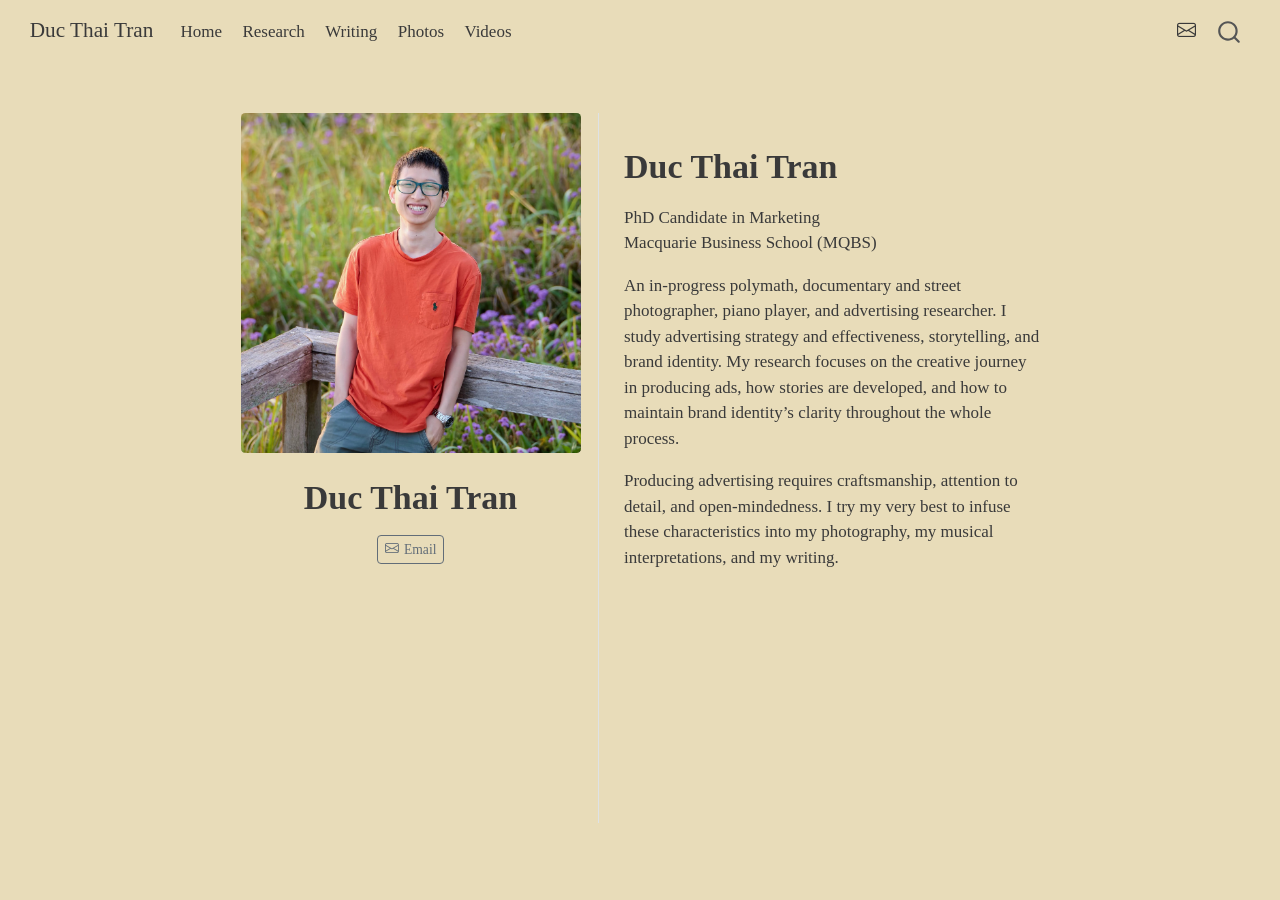
==== docs/index.html @ bf2e7175 "Add files via upload" ====
<!DOCTYPE html>
<html xmlns="http://www.w3.org/1999/xhtml" lang="en" xml:lang="en"><head>

<meta charset="utf-8">
<meta name="generator" content="quarto-1.9.37">

<meta name="viewport" content="width=device-width, initial-scale=1.0, user-scalable=yes">


<title>Duc Thai Tran</title>
<style>
/* Default styles provided by pandoc.
** See https://pandoc.org/MANUAL.html#variables-for-html for config info.
*/
code{white-space: pre-wrap;}
span.smallcaps{font-variant: small-caps;}
div.columns{display: flex; gap: min(4vw, 1.5em);}
div.column{flex: auto; overflow-x: auto;}
div.hanging-indent{margin-left: 1.5em; text-indent: -1.5em;}
ul.task-list{list-style: none;}
ul.task-list li input[type="checkbox"] {
  width: 0.8em;
  margin: 0 0.8em 0.2em -1em; /* quarto-specific, see https://github.com/quarto-dev/quarto-cli/issues/4556 */ 
  vertical-align: middle;
}
</style>


<script src="site_libs/quarto-nav/quarto-nav.js"></script>
<script src="site_libs/quarto-nav/headroom.min.js"></script>
<script src="site_libs/clipboard/clipboard.min.js"></script>
<script src="site_libs/quarto-search/autocomplete.umd.js"></script>
<script src="site_libs/quarto-search/fuse.min.js"></script>
<script src="site_libs/quarto-search/quarto-search.js"></script>
<meta name="quarto:offset" content="./">
<script src="site_libs/quarto-html/quarto.js" type="module"></script>
<script src="site_libs/quarto-html/tabsets/tabsets.js" type="module"></script>
<script src="site_libs/quarto-html/popper.min.js"></script>
<script src="site_libs/quarto-html/tippy.umd.min.js"></script>
<link href="site_libs/quarto-html/tippy.css" rel="stylesheet">
<link href="site_libs/quarto-html/quarto-syntax-highlighting-7f8f88aac4f3542376d5c11b86a4c14d.css" rel="stylesheet" id="quarto-text-highlighting-styles">
<script src="site_libs/bootstrap/bootstrap.min.js"></script>
<link href="site_libs/bootstrap/bootstrap-icons.css" rel="stylesheet">
<link href="site_libs/bootstrap/bootstrap-d3c31d9583dd4efadbca0275235f4aaf.min.css" rel="stylesheet" append-hash="true" id="quarto-bootstrap" data-mode="light">
<script id="quarto-search-options" type="application/json">{
  "location": "navbar",
  "copy-button": false,
  "collapse-after": 3,
  "panel-placement": "end",
  "type": "overlay",
  "limit": 50,
  "keyboard-shortcut": [
    "f",
    "/",
    "s"
  ],
  "show-item-context": false,
  "language": {
    "search-no-results-text": "No results",
    "search-matching-documents-text": "matching documents",
    "search-copy-link-title": "Copy link to search",
    "search-hide-matches-text": "Hide additional matches",
    "search-more-match-text": "more match in this document",
    "search-more-matches-text": "more matches in this document",
    "search-clear-button-title": "Clear",
    "search-text-placeholder": "",
    "search-detached-cancel-button-title": "Cancel",
    "search-submit-button-title": "Submit",
    "search-label": "Search"
  }
}</script>


<link rel="stylesheet" href="styles.css">
</head>

<body class="nav-fixed fullcontent quarto-light">

<div id="quarto-search-results"></div>
  <header id="quarto-header" class="headroom fixed-top">
    <nav class="navbar navbar-expand-lg " data-bs-theme="dark">
      <div class="navbar-container container-fluid">
      <div class="navbar-brand-container mx-auto">
    <a class="navbar-brand" href="./index.html">
    <span class="navbar-title">Duc Thai Tran</span>
    </a>
  </div>
            <div id="quarto-search" class="" title="Search"></div>
          <button class="navbar-toggler" type="button" data-bs-toggle="collapse" data-bs-target="#navbarCollapse" aria-controls="navbarCollapse" role="menu" aria-expanded="false" aria-label="Toggle navigation" onclick="if (window.quartoToggleHeadroom) { window.quartoToggleHeadroom(); }">
  <span class="navbar-toggler-icon"></span>
</button>
          <div class="collapse navbar-collapse" id="navbarCollapse">
            <ul class="navbar-nav navbar-nav-scroll me-auto">
  <li class="nav-item">
    <a class="nav-link active" href="./index.html" aria-current="page"> 
<span class="menu-text">Home</span></a>
  </li>  
  <li class="nav-item">
    <a class="nav-link" href="./research.qmd"> 
<span class="menu-text">Research</span></a>
  </li>  
  <li class="nav-item">
    <a class="nav-link" href="./posts.qmd"> 
<span class="menu-text">Writing</span></a>
  </li>  
  <li class="nav-item">
    <a class="nav-link" href="./photos.qmd"> 
<span class="menu-text">Photos</span></a>
  </li>  
  <li class="nav-item">
    <a class="nav-link" href="./videos.qmd"> 
<span class="menu-text">Videos</span></a>
  </li>  
</ul>
            <ul class="navbar-nav navbar-nav-scroll ms-auto">
  <li class="nav-item compact">
    <a class="nav-link" href="mailto:your.email@students.mq.edu.au"> <i class="bi bi-envelope" role="img">
</i> 
<span class="menu-text"></span></a>
  </li>  
</ul>
          </div> <!-- /navcollapse -->
            <div class="quarto-navbar-tools">
</div>
      </div> <!-- /container-fluid -->
    </nav>
</header>
<!-- content -->
<div id="quarto-content" class="quarto-container page-columns page-rows-contents page-layout-article page-navbar">
<!-- sidebar -->
<!-- margin-sidebar -->
    
<!-- main -->
<div class="quarto-about-trestles">
  <div class="about-entity">
    <img src="images/profile.jpeg" class="about-image
  rounded " style="width: 20em;">
<header id="title-block-header" class="quarto-title-block default">
<div class="quarto-title">
<h1 class="title">Duc Thai Tran</h1>
</div>
<div class="quarto-title-meta">
  </div>
</header>
    <div class="about-links">
  <a href="mailto:ducthai.tran@mq.edu.au" class="about-link" rel="" target="">
    <i class="bi bi-envelope"></i>
     <span class="about-link-text">Email</span>
  </a>
</div>
  </div>
  <div class="about-contents"><main class="content" id="quarto-document-content">
<section id="duc-thai-tran" class="level1">
<h1>Duc Thai Tran</h1>
<p>PhD Candidate in Marketing<br>
Macquarie Business School (MQBS)</p>
<p>An in-progress polymath, documentary and street photographer, piano player, and advertising researcher. I study advertising strategy and effectiveness, storytelling, and brand identity. My research focuses on the creative journey in producing ads, how stories are developed, and how to maintain brand identity’s clarity throughout the whole process.</p>
<p>Producing advertising requires craftsmanship, attention to detail, and open-mindedness. I try my very best to infuse these characteristics into my photography, my musical interpretations, and my writing.</p>


</section>
</main></div>
</div>
 <!-- /main -->
<script id="quarto-html-after-body" type="application/javascript">
  window.document.addEventListener("DOMContentLoaded", function (event) {
    const isCodeAnnotation = (el) => {
      for (const clz of el.classList) {
        if (clz.startsWith('code-annotation-')) {                     
          return true;
        }
      }
      return false;
    }
    const onCopySuccess = function(e) {
      // button target
      const button = e.trigger;
      // don't keep focus
      button.blur();
      // flash "checked"
      button.classList.add('code-copy-button-checked');
      var currentTitle = button.getAttribute("title");
      button.setAttribute("title", "Copied!");
      let tooltip;
      if (window.bootstrap) {
        button.setAttribute("data-bs-toggle", "tooltip");
        button.setAttribute("data-bs-placement", "left");
        button.setAttribute("data-bs-title", "Copied!");
        tooltip = new bootstrap.Tooltip(button, 
          { trigger: "manual", 
            customClass: "code-copy-button-tooltip",
            offset: [0, -8]});
        tooltip.show();    
      }
      setTimeout(function() {
        if (tooltip) {
          tooltip.hide();
          button.removeAttribute("data-bs-title");
          button.removeAttribute("data-bs-toggle");
          button.removeAttribute("data-bs-placement");
        }
        button.setAttribute("title", currentTitle);
        button.classList.remove('code-copy-button-checked');
      }, 1000);
      // clear code selection
      e.clearSelection();
    }
    const getTextToCopy = function(trigger) {
      const outerScaffold = trigger.parentElement.cloneNode(true);
      const codeEl = outerScaffold.querySelector('code');
      for (const childEl of codeEl.children) {
        if (isCodeAnnotation(childEl)) {
          childEl.remove();
        }
      }
      return codeEl.innerText;
    }
    const clipboard = new window.ClipboardJS('.code-copy-button:not([data-in-quarto-modal])', {
      text: getTextToCopy
    });
    clipboard.on('success', onCopySuccess);
    if (window.document.getElementById('quarto-embedded-source-code-modal')) {
      const clipboardModal = new window.ClipboardJS('.code-copy-button[data-in-quarto-modal]', {
        text: getTextToCopy,
        container: window.document.getElementById('quarto-embedded-source-code-modal')
      });
      clipboardModal.on('success', onCopySuccess);
    }
      var localhostRegex = new RegExp(/^(?:http|https):\/\/localhost\:?[0-9]*\//);
      var mailtoRegex = new RegExp(/^mailto:/);
        var filterRegex = new RegExp('/' + window.location.host + '/');
      var isInternal = (href) => {
          return filterRegex.test(href) || localhostRegex.test(href) || mailtoRegex.test(href);
      }
      // Inspect non-navigation links and adorn them if external
     var links = window.document.querySelectorAll('a[href]:not(.nav-link):not(.navbar-brand):not(.toc-action):not(.sidebar-link):not(.sidebar-item-toggle):not(.pagination-link):not(.no-external):not([aria-hidden]):not(.dropdown-item):not(.quarto-navigation-tool):not(.about-link)');
      for (var i=0; i<links.length; i++) {
        const link = links[i];
        if (!isInternal(link.href)) {
          // undo the damage that might have been done by quarto-nav.js in the case of
          // links that we want to consider external
          if (link.dataset.originalHref !== undefined) {
            link.href = link.dataset.originalHref;
          }
        }
      }
    function tippyHover(el, contentFn, onTriggerFn, onUntriggerFn) {
      const config = {
        allowHTML: true,
        maxWidth: 500,
        delay: 100,
        arrow: false,
        appendTo: function(el) {
            return el.parentElement;
        },
        interactive: true,
        interactiveBorder: 10,
        theme: 'quarto',
        placement: 'bottom-start',
      };
      if (contentFn) {
        config.content = contentFn;
      }
      if (onTriggerFn) {
        config.onTrigger = onTriggerFn;
      }
      if (onUntriggerFn) {
        config.onUntrigger = onUntriggerFn;
      }
      window.tippy(el, config); 
    }
    const noterefs = window.document.querySelectorAll('a[role="doc-noteref"]');
    for (var i=0; i<noterefs.length; i++) {
      const ref = noterefs[i];
      tippyHover(ref, function() {
        // use id or data attribute instead here
        let href = ref.getAttribute('data-footnote-href') || ref.getAttribute('href');
        try { href = new URL(href).hash; } catch {}
        const id = href.replace(/^#\/?/, "");
        const note = window.document.getElementById(id);
        if (note) {
          return note.innerHTML;
        } else {
          return "";
        }
      });
    }
    const xrefs = window.document.querySelectorAll('a.quarto-xref');
    const processXRef = (id, note) => {
      // Strip column container classes
      const stripColumnClz = (el) => {
        el.classList.remove("page-full", "page-columns");
        if (el.children) {
          for (const child of el.children) {
            stripColumnClz(child);
          }
        }
      }
      stripColumnClz(note)
      if (id === null || id.startsWith('sec-')) {
        // Special case sections, only their first couple elements
        const container = document.createElement("div");
        if (note.children && note.children.length > 2) {
          container.appendChild(note.children[0].cloneNode(true));
          for (let i = 1; i < note.children.length; i++) {
            const child = note.children[i];
            if (child.tagName === "P" && child.innerText === "") {
              continue;
            } else {
              container.appendChild(child.cloneNode(true));
              break;
            }
          }
          if (window.Quarto?.typesetMath) {
            window.Quarto.typesetMath(container);
          }
          return container.innerHTML
        } else {
          if (window.Quarto?.typesetMath) {
            window.Quarto.typesetMath(note);
          }
          return note.innerHTML;
        }
      } else {
        // Remove any anchor links if they are present
        const anchorLink = note.querySelector('a.anchorjs-link');
        if (anchorLink) {
          anchorLink.remove();
        }
        if (window.Quarto?.typesetMath) {
          window.Quarto.typesetMath(note);
        }
        if (note.classList.contains("callout")) {
          return note.outerHTML;
        } else {
          return note.innerHTML;
        }
      }
    }
    for (var i=0; i<xrefs.length; i++) {
      const xref = xrefs[i];
      tippyHover(xref, undefined, function(instance) {
        instance.disable();
        let url = xref.getAttribute('href');
        let hash = undefined; 
        if (url.startsWith('#')) {
          hash = url;
        } else {
          try { hash = new URL(url).hash; } catch {}
        }
        if (hash) {
          const id = hash.replace(/^#\/?/, "");
          const note = window.document.getElementById(id);
          if (note !== null) {
            try {
              const html = processXRef(id, note.cloneNode(true));
              instance.setContent(html);
            } finally {
              instance.enable();
              instance.show();
            }
          } else {
            // See if we can fetch this
            fetch(url.split('#')[0])
            .then(res => res.text())
            .then(html => {
              const parser = new DOMParser();
              const htmlDoc = parser.parseFromString(html, "text/html");
              const note = htmlDoc.getElementById(id);
              if (note !== null) {
                const html = processXRef(id, note);
                instance.setContent(html);
              } 
            }).finally(() => {
              instance.enable();
              instance.show();
            });
          }
        } else {
          // See if we can fetch a full url (with no hash to target)
          // This is a special case and we should probably do some content thinning / targeting
          fetch(url)
          .then(res => res.text())
          .then(html => {
            const parser = new DOMParser();
            const htmlDoc = parser.parseFromString(html, "text/html");
            const note = htmlDoc.querySelector('main.content');
            if (note !== null) {
              // This should only happen for chapter cross references
              // (since there is no id in the URL)
              // remove the first header
              if (note.children.length > 0 && note.children[0].tagName === "HEADER") {
                note.children[0].remove();
              }
              const html = processXRef(null, note);
              instance.setContent(html);
            } 
          }).finally(() => {
            instance.enable();
            instance.show();
          });
        }
      }, function(instance) {
      });
    }
        let selectedAnnoteEl;
        const selectorForAnnotation = ( cell, annotation) => {
          let cellAttr = 'data-code-cell="' + cell + '"';
          let lineAttr = 'data-code-annotation="' +  annotation + '"';
          const selector = 'span[' + cellAttr + '][' + lineAttr + ']';
          return selector;
        }
        const selectCodeLines = (annoteEl) => {
          const doc = window.document;
          const targetCell = annoteEl.getAttribute("data-target-cell");
          const targetAnnotation = annoteEl.getAttribute("data-target-annotation");
          const annoteSpan = window.document.querySelector(selectorForAnnotation(targetCell, targetAnnotation));
          const lines = annoteSpan.getAttribute("data-code-lines").split(",");
          const lineIds = lines.map((line) => {
            return targetCell + "-" + line;
          })
          let top = null;
          let height = null;
          let parent = null;
          if (lineIds.length > 0) {
              //compute the position of the single el (top and bottom and make a div)
              const el = window.document.getElementById(lineIds[0]);
              top = el.offsetTop;
              height = el.offsetHeight;
              parent = el.parentElement.parentElement;
            if (lineIds.length > 1) {
              const lastEl = window.document.getElementById(lineIds[lineIds.length - 1]);
              const bottom = lastEl.offsetTop + lastEl.offsetHeight;
              height = bottom - top;
            }
            if (top !== null && height !== null && parent !== null) {
              // cook up a div (if necessary) and position it 
              let div = window.document.getElementById("code-annotation-line-highlight");
              if (div === null) {
                div = window.document.createElement("div");
                div.setAttribute("id", "code-annotation-line-highlight");
                div.style.position = 'absolute';
                parent.appendChild(div);
              }
              div.style.top = top - 2 + "px";
              div.style.height = height + 4 + "px";
              div.style.left = 0;
              let gutterDiv = window.document.getElementById("code-annotation-line-highlight-gutter");
              if (gutterDiv === null) {
                gutterDiv = window.document.createElement("div");
                gutterDiv.setAttribute("id", "code-annotation-line-highlight-gutter");
                gutterDiv.style.position = 'absolute';
                const codeCell = window.document.getElementById(targetCell);
                const gutter = codeCell.querySelector('.code-annotation-gutter');
                gutter.appendChild(gutterDiv);
              }
              gutterDiv.style.top = top - 2 + "px";
              gutterDiv.style.height = height + 4 + "px";
            }
            selectedAnnoteEl = annoteEl;
          }
        };
        const unselectCodeLines = () => {
          const elementsIds = ["code-annotation-line-highlight", "code-annotation-line-highlight-gutter"];
          elementsIds.forEach((elId) => {
            const div = window.document.getElementById(elId);
            if (div) {
              div.remove();
            }
          });
          selectedAnnoteEl = undefined;
        };
          // Handle positioning of the toggle
      window.addEventListener(
        "resize",
        throttle(() => {
          elRect = undefined;
          if (selectedAnnoteEl) {
            selectCodeLines(selectedAnnoteEl);
          }
        }, 10)
      );
      function throttle(fn, ms) {
      let throttle = false;
      let timer;
        return (...args) => {
          if(!throttle) { // first call gets through
              fn.apply(this, args);
              throttle = true;
          } else { // all the others get throttled
              if(timer) clearTimeout(timer); // cancel #2
              timer = setTimeout(() => {
                fn.apply(this, args);
                timer = throttle = false;
              }, ms);
          }
        };
      }
        // Attach click handler to the DT
        const annoteDls = window.document.querySelectorAll('dt[data-target-cell]');
        for (const annoteDlNode of annoteDls) {
          annoteDlNode.addEventListener('click', (event) => {
            const clickedEl = event.target;
            if (clickedEl !== selectedAnnoteEl) {
              unselectCodeLines();
              const activeEl = window.document.querySelector('dt[data-target-cell].code-annotation-active');
              if (activeEl) {
                activeEl.classList.remove('code-annotation-active');
              }
              selectCodeLines(clickedEl);
              clickedEl.classList.add('code-annotation-active');
            } else {
              // Unselect the line
              unselectCodeLines();
              clickedEl.classList.remove('code-annotation-active');
            }
          });
        }
    const findCites = (el) => {
      const parentEl = el.parentElement;
      if (parentEl) {
        const cites = parentEl.dataset.cites;
        if (cites) {
          return {
            el,
            cites: cites.split(' ')
          };
        } else {
          return findCites(el.parentElement)
        }
      } else {
        return undefined;
      }
    };
    var bibliorefs = window.document.querySelectorAll('a[role="doc-biblioref"]');
    for (var i=0; i<bibliorefs.length; i++) {
      const ref = bibliorefs[i];
      const citeInfo = findCites(ref);
      if (citeInfo) {
        tippyHover(citeInfo.el, function() {
          var popup = window.document.createElement('div');
          citeInfo.cites.forEach(function(cite) {
            var citeDiv = window.document.createElement('div');
            citeDiv.classList.add('hanging-indent');
            citeDiv.classList.add('csl-entry');
            var biblioDiv = window.document.getElementById('ref-' + cite);
            if (biblioDiv) {
              citeDiv.innerHTML = biblioDiv.innerHTML;
            }
            popup.appendChild(citeDiv);
          });
          return popup.innerHTML;
        });
      }
    }
  });
  </script>
</div> <!-- /content -->




</body></html>
---- docs/site_libs/quarto-html/tippy.css ----
.tippy-box[data-animation=fade][data-state=hidden]{opacity:0}[data-tippy-root]{max-width:calc(100vw - 10px)}.tippy-box{position:relative;background-color:#333;color:#fff;border-radius:4px;font-size:14px;line-height:1.4;white-space:normal;outline:0;transition-property:transform,visibility,opacity}.tippy-box[data-placement^=top]>.tippy-arrow{bottom:0}.tippy-box[data-placement^=top]>.tippy-arrow:before{bottom:-7px;left:0;border-width:8px 8px 0;border-top-color:initial;transform-origin:center top}.tippy-box[data-placement^=bottom]>.tippy-arrow{top:0}.tippy-box[data-placement^=bottom]>.tippy-arrow:before{top:-7px;left:0;border-width:0 8px 8px;border-bottom-color:initial;transform-origin:center bottom}.tippy-box[data-placement^=left]>.tippy-arrow{right:0}.tippy-box[data-placement^=left]>.tippy-arrow:before{border-width:8px 0 8px 8px;border-left-color:initial;right:-7px;transform-origin:center left}.tippy-box[data-placement^=right]>.tippy-arrow{left:0}.tippy-box[data-placement^=right]>.tippy-arrow:before{left:-7px;border-width:8px 8px 8px 0;border-right-color:initial;transform-origin:center right}.tippy-box[data-inertia][data-state=visible]{transition-timing-function:cubic-bezier(.54,1.5,.38,1.11)}.tippy-arrow{width:16px;height:16px;color:#333}.tippy-arrow:before{content:"";position:absolute;border-color:transparent;border-style:solid}.tippy-content{position:relative;padding:5px 9px;z-index:1}
---- docs/site_libs/quarto-html/quarto-syntax-highlighting-7f8f88aac4f3542376d5c11b86a4c14d.css ----
/* quarto syntax highlight colors */
:root {
  --quarto-hl-ot-color: #003B4F;
  --quarto-hl-at-color: #657422;
  --quarto-hl-ss-color: #20794D;
  --quarto-hl-an-color: #5E5E5E;
  --quarto-hl-fu-color: #4758AB;
  --quarto-hl-st-color: #20794D;
  --quarto-hl-cf-color: #003B4F;
  --quarto-hl-op-color: #5E5E5E;
  --quarto-hl-er-color: #AD0000;
  --quarto-hl-bn-color: #AD0000;
  --quarto-hl-al-color: #AD0000;
  --quarto-hl-va-color: #111111;
  --quarto-hl-bu-color: inherit;
  --quarto-hl-ex-color: inherit;
  --quarto-hl-pp-color: #AD0000;
  --quarto-hl-in-color: #5E5E5E;
  --quarto-hl-vs-color: #20794D;
  --quarto-hl-wa-color: #5E5E5E;
  --quarto-hl-do-color: #5E5E5E;
  --quarto-hl-im-color: #00769E;
  --quarto-hl-ch-color: #20794D;
  --quarto-hl-dt-color: #AD0000;
  --quarto-hl-fl-color: #AD0000;
  --quarto-hl-co-color: #5E5E5E;
  --quarto-hl-cv-color: #5E5E5E;
  --quarto-hl-cn-color: #8f5902;
  --quarto-hl-sc-color: #5E5E5E;
  --quarto-hl-dv-color: #AD0000;
  --quarto-hl-kw-color: #003B4F;
}

/* other quarto variables */
:root {
  --quarto-font-monospace: SFMono-Regular, Menlo, Monaco, Consolas, "Liberation Mono", "Courier New", monospace;
}

/* syntax highlight based on Pandoc's rules */
pre > code.sourceCode > span {
  color: #003B4F;
}

code.sourceCode > span {
  color: #003B4F;
}

div.sourceCode,
div.sourceCode pre.sourceCode {
  color: #003B4F;
}

/* Normal */
code span {
  color: #003B4F;
}

/* Alert */
code span.al {
  color: #AD0000;
  font-style: inherit;
}

/* Annotation */
code span.an {
  color: #5E5E5E;
  font-style: inherit;
}

/* Attribute */
code span.at {
  color: #657422;
  font-style: inherit;
}

/* BaseN */
code span.bn {
  color: #AD0000;
  font-style: inherit;
}

/* BuiltIn */
code span.bu {
  font-style: inherit;
}

/* ControlFlow */
code span.cf {
  color: #003B4F;
  font-weight: bold;
  font-style: inherit;
}

/* Char */
code span.ch {
  color: #20794D;
  font-style: inherit;
}

/* Constant */
code span.cn {
  color: #8f5902;
  font-style: inherit;
}

/* Comment */
code span.co {
  color: #5E5E5E;
  font-style: inherit;
}

/* CommentVar */
code span.cv {
  color: #5E5E5E;
  font-style: italic;
}

/* Documentation */
code span.do {
  color: #5E5E5E;
  font-style: italic;
}

/* DataType */
code span.dt {
  color: #AD0000;
  font-style: inherit;
}

/* DecVal */
code span.dv {
  color: #AD0000;
  font-style: inherit;
}

/* Error */
code span.er {
  color: #AD0000;
  font-style: inherit;
}

/* Extension */
code span.ex {
  font-style: inherit;
}

/* Float */
code span.fl {
  color: #AD0000;
  font-style: inherit;
}

/* Function */
code span.fu {
  color: #4758AB;
  font-style: inherit;
}

/* Import */
code span.im {
  color: #00769E;
  font-style: inherit;
}

/* Information */
code span.in {
  color: #5E5E5E;
  font-style: inherit;
}

/* Keyword */
code span.kw {
  color: #003B4F;
  font-weight: bold;
  font-style: inherit;
}

/* Operator */
code span.op {
  color: #5E5E5E;
  font-style: inherit;
}

/* Other */
code span.ot {
  color: #003B4F;
  font-style: inherit;
}

/* Preprocessor */
code span.pp {
  color: #AD0000;
  font-style: inherit;
}

/* SpecialChar */
code span.sc {
  color: #5E5E5E;
  font-style: inherit;
}

/* SpecialString */
code span.ss {
  color: #20794D;
  font-style: inherit;
}

/* String */
code span.st {
  color: #20794D;
  font-style: inherit;
}

/* Variable */
code span.va {
  color: #111111;
  font-style: inherit;
}

/* VerbatimString */
code span.vs {
  color: #20794D;
  font-style: inherit;
}

/* Warning */
code span.wa {
  color: #5E5E5E;
  font-style: italic;
}

.prevent-inlining {
  content: "</";
}

/*# sourceMappingURL=789ad8cd35626ba772517505b42a116e.css.map */
---- docs/styles.css ----
/* Custom theme overrides for Duc Thai Tran's site */

body {
  background-color: #E8DCB9;
  font-family: Georgia, "Times New Roman", serif;
  color: #3A3A3A; /* body text kept dark for readability — see note below */
}

a {
  color: #EE7674;
}

a:hover {
  color: #d65f5c;
}

.navbar {
  background-color: #E8DCB9 !important;
  font-family: Georgia, "Times New Roman", serif;
}

.navbar-brand,
.nav-link {
  color: #3A3A3A !important;
}
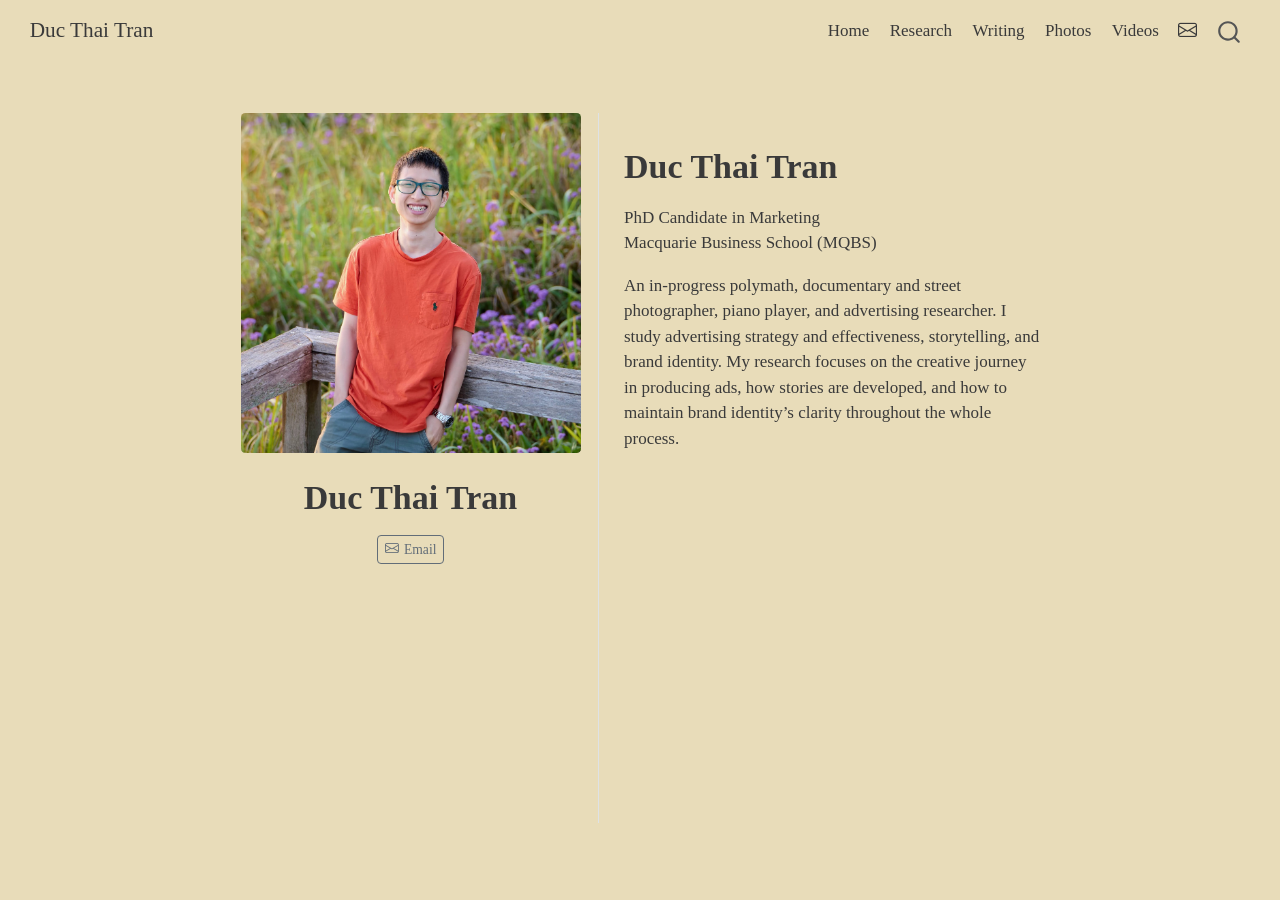
==== commit b8c26754: "Add files via upload" ====
--- a/docs/index.html
+++ b/docs/index.html
@@ -90,7 +90,7 @@
   <span class="navbar-toggler-icon"></span>
 </button>
           <div class="collapse navbar-collapse" id="navbarCollapse">
-            <ul class="navbar-nav navbar-nav-scroll me-auto">
+            <ul class="navbar-nav navbar-nav-scroll ms-auto">
   <li class="nav-item">
     <a class="nav-link active" href="./index.html" aria-current="page"> 
 <span class="menu-text">Home</span></a>
@@ -111,8 +111,6 @@
     <a class="nav-link" href="./videos.qmd"> 
 <span class="menu-text">Videos</span></a>
   </li>  
-</ul>
-            <ul class="navbar-nav navbar-nav-scroll ms-auto">
   <li class="nav-item compact">
     <a class="nav-link" href="mailto:your.email@students.mq.edu.au"> <i class="bi bi-envelope" role="img">
 </i> 
@@ -155,7 +153,6 @@
 <p>PhD Candidate in Marketing<br>
 Macquarie Business School (MQBS)</p>
 <p>An in-progress polymath, documentary and street photographer, piano player, and advertising researcher. I study advertising strategy and effectiveness, storytelling, and brand identity. My research focuses on the creative journey in producing ads, how stories are developed, and how to maintain brand identity’s clarity throughout the whole process.</p>
-<p>Producing advertising requires craftsmanship, attention to detail, and open-mindedness. I try my very best to infuse these characteristics into my photography, my musical interpretations, and my writing.</p>
 
 
 </section>
--- a/docs/styles.css
+++ b/docs/styles.css
@@ -23,3 +23,15 @@
 .nav-link {
   color: #3A3A3A !important;
 }
+
+/* Hide the auto-generated name/title block under the profile photo
+   in the trestles "about" template */
+.about-entity-name,
+.about-entity-distance {
+  display: none;
+}
+
+/* Move nav links to the top right */
+.navbar .navbar-nav {
+  margin-left: auto;
+}
